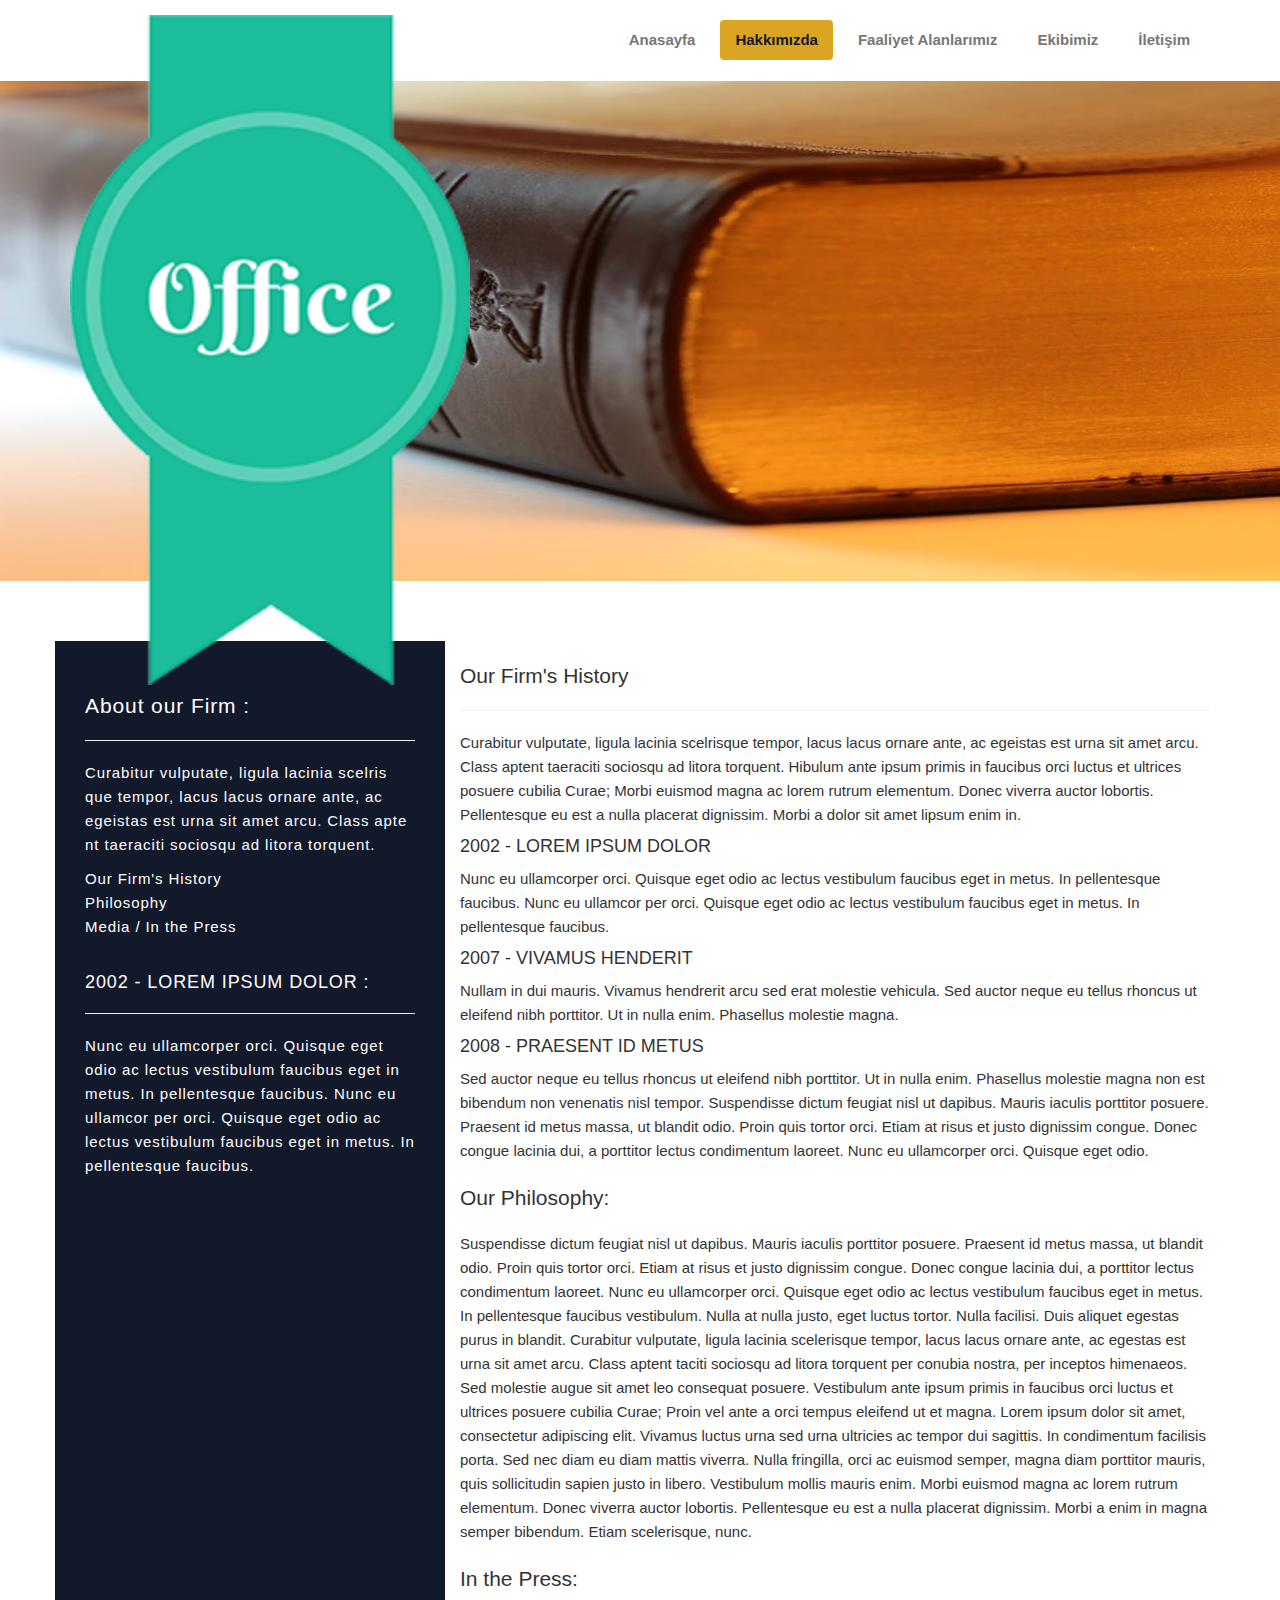
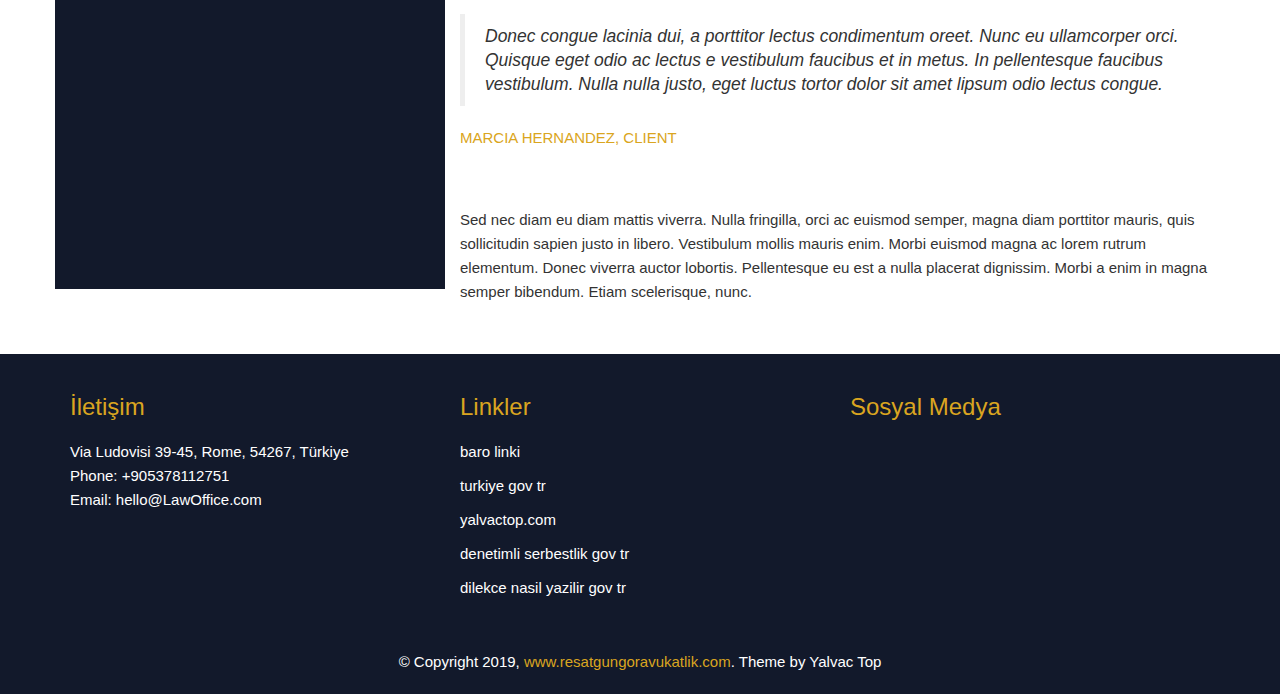
==== about.html @ 6b411747 "footer update" ====
<!doctype html>
<html lang="en">
    <head>
        <meta charset="utf-8">
        <title>Gungor Avukatlik</title>
        <meta name="viewport" content="width=device-width, initial-scale=1.0">
        <meta name="description" content="">
        <meta name="author" content="">

        <!-- CSS -->
        <link rel="stylesheet" href="http://fonts.googleapis.com/css?family=Open+Sans:400,300">
        <link href='http://fonts.googleapis.com/css?family=PT+Sans' rel='stylesheet' type='text/css'>
        <link href="http://fonts.googleapis.com/css?family=Raleway" rel="stylesheet" type="text/css">
        <link rel="stylesheet" href="assets/bootstrap/css/bootstrap.css">
        <link rel="stylesheet" href="assets/css/font-awesome.min.css">
        <link rel="stylesheet" href="assets/css/style.css">
        <link rel="stylesheet" href="assets/css/animate.min.css">
        <link rel="stylesheet" type="text/css" media="all" href="assets/css/style-projects.css">
        

        <!-- Favicon and touch icons -->
        <link rel="shortcut icon" href="assets/ico/favicon.ico">
        <link rel="apple-touch-icon-precomposed" sizes="144x144" href="assets/ico/apple-touch-icon-144-precomposed.png">
        <link rel="apple-touch-icon-precomposed" sizes="114x114" href="assets/ico/apple-touch-icon-114-precomposed.png">
        <link rel="apple-touch-icon-precomposed" sizes="72x72" href="assets/ico/apple-touch-icon-72-precomposed.png">
        <link rel="apple-touch-icon-precomposed" href="assets/ico/apple-touch-icon-57-precomposed.png">
    </head>


    <body>

    <!-- Header -->
        
    <nav id="navbar-section" class="navbar navbar-default navbar-static-top navbar-sticky" role="navigation">
        <div class="container">
        
            <div class="navbar-header">
                <button type="button" class="navbar-toggle" data-toggle="collapse" data-target=".navbar-responsive-collapse">
                    <span class="sr-only">Toggle navigation</span>
                    <span class="icon-bar"></span>
                    <span class="icon-bar"></span>
                    <span class="icon-bar"></span>
                </button>
                <a class="navbar-brand wow fadeInDownBig" href="index.html"><img src="assets/img/slider/Office.png" width="400" alt="Office"></a>      
            </div>
        
            <div id="navbar-spy" class="collapse navbar-collapse navbar-responsive-collapse">
                <ul class="nav navbar-nav pull-right">
                    <li>
                        <a href="index.html">Anasayfa</a>
                    </li>
                    <li class="active">
                        <a href="about.html">Hakkımızda</a>
                    </li>
                    <li>
                        <a href="blog.html">Faaliyet Alanlarımız</a>
                    </li>
                    <li>
                        <a href="team.html">Ekibimiz</a>
                    </li>
                    <li>
                        <a href="contact.html"><span>İletişim</span></a>
                    </li>
                </ul>         
            </div>
        </div>
    </nav>


    <!--End Header -->
    <!-- Main Container -->

    <div class="row container-kamn">
        <img src="assets/img/slider/slide1.jpg" class="blog-post" alt="Feature-img" align="right" height="500" width="100%"> 
    </div>

    <div id="banners"></div>
    <div class="container">   
        <div class="row">
            <div class="side-left col-sm-4 col-md-4">

                <h3 class="lead">  About our Firm : </h3><hr>

                <p>Curabitur vulputate, ligula lacinia scelris que tempor, lacus lacus ornare ante, ac egeistas est urna sit amet arcu. Class apte nt taeraciti sociosqu ad litora torquent.</p>
                <a href="#anchor1"> Our Firm's History</a><br>
                <a href="#anchor2"> Philosophy</a><br>
                <a href="#anchor3">Media / In the Press</a><br>
                <br>
                <h4>2002 - LOREM IPSUM DOLOR :</h4><hr>
                Nunc eu ullamcorper orci. Quisque eget odio ac lectus vestibulum faucibus eget in metus. In pellentesque faucibus. Nunc eu ullamcor per orci. Quisque eget odio ac lectus vestibulum faucibus eget in metus. In pellentesque faucibus.
            </div>
            <div class="col-sm-8 col-md-8">
                <h3 class="lead"id="anchor1"> Our Firm's History </h3><hr>
                <p>
                    Curabitur vulputate, ligula lacinia scelrisque tempor, lacus lacus ornare ante, ac egeistas est urna sit amet arcu. Class aptent taeraciti sociosqu ad litora torquent. Hibulum ante ipsum primis in faucibus orci luctus et ultrices posuere cubilia Curae; Morbi euismod magna ac lorem rutrum elementum. Donec viverra auctor lobortis. Pellentesque eu est a nulla placerat dignissim. Morbi a dolor sit amet lipsum enim in.
                </p>

                <h4>2002 - LOREM IPSUM DOLOR</h4>
                <p>Nunc eu ullamcorper orci. Quisque eget odio ac lectus vestibulum faucibus eget in metus. In pellentesque faucibus. Nunc eu ullamcor per orci. Quisque eget odio ac lectus vestibulum faucibus eget in metus. In pellentesque faucibus.</p>

                <h4>2007 - VIVAMUS HENDERIT</h4>
                <p>Nullam in dui mauris. Vivamus hendrerit arcu sed erat molestie vehicula. Sed auctor neque eu tellus rhoncus ut eleifend nibh porttitor. Ut in nulla enim. Phasellus molestie magna.</p>

                <h4>2008 - PRAESENT ID METUS</h4>
                <p>
                    Sed auctor neque eu tellus rhoncus ut eleifend nibh porttitor. Ut in nulla enim. Phasellus molestie magna non est bibendum non venenatis nisl tempor. Suspendisse dictum feugiat nisl ut dapibus. Mauris iaculis porttitor posuere. Praesent id metus massa, ut blandit odio. Proin quis tortor orci. Etiam at risus et justo dignissim congue. Donec congue lacinia dui, a porttitor lectus condimentum laoreet. Nunc eu ullamcorper orci. Quisque eget odio.
                </p>
                <h3 class="lead"id="anchor2">Our Philosophy:</h3>
                <p>
                    Suspendisse dictum feugiat nisl ut dapibus. Mauris iaculis porttitor posuere. Praesent id metus massa, ut blandit odio. Proin quis tortor orci. Etiam at risus et justo dignissim congue. Donec congue lacinia dui, a porttitor lectus condimentum laoreet. Nunc eu ullamcorper orci. Quisque eget odio ac lectus vestibulum faucibus eget in metus. In pellentesque faucibus vestibulum. Nulla at nulla justo, eget luctus tortor. Nulla facilisi. Duis aliquet egestas purus in blandit.
                    Curabitur vulputate, ligula lacinia scelerisque tempor, lacus lacus ornare ante, ac egestas est urna sit amet arcu. Class aptent taciti sociosqu ad litora torquent per conubia nostra, per inceptos himenaeos. Sed molestie augue sit amet leo consequat posuere. Vestibulum ante ipsum primis in faucibus orci luctus et ultrices posuere cubilia Curae; Proin vel ante a orci tempus eleifend ut et magna. Lorem ipsum dolor sit amet, consectetur adipiscing elit. Vivamus luctus urna sed urna ultricies ac tempor dui sagittis. In condimentum facilisis porta.
                    Sed nec diam eu diam mattis viverra. Nulla fringilla, orci ac euismod semper, magna diam porttitor mauris, quis sollicitudin sapien justo in libero. Vestibulum mollis mauris enim. Morbi euismod magna ac lorem rutrum elementum. Donec viverra auctor lobortis. Pellentesque eu est a nulla placerat dignissim. Morbi a enim in magna semper bibendum. Etiam scelerisque, nunc. <br>
                </p>

                <h3 class="lead"id="anchor3">In the Press:</h3>
                <blockquote>
                    <em>Donec congue lacinia dui, a porttitor lectus condimentum oreet. Nunc eu ullamcorper orci. Quisque eget odio ac lectus e vestibulum faucibus et in metus. In pellentesque faucibus vestibulum. Nulla nulla justo, eget luctus tortor dolor sit amet lipsum odio lectus congue.</em>
                </blockquote>
                <p class="block-author"> MARCIA HERNANDEZ, CLIENT</p>
                <br><br>
                <p>Sed nec diam eu diam mattis viverra. Nulla fringilla, orci ac euismod semper, magna diam porttitor mauris, quis sollicitudin sapien justo in libero. Vestibulum mollis mauris enim. Morbi euismod magna ac lorem rutrum elementum. Donec viverra auctor lobortis. Pellentesque eu est a nulla placerat dignissim. Morbi a enim in magna semper bibendum. Etiam scelerisque, nunc.</p></p>
            </div>  
        </div>    
    </div>  

    <!--End Main Container -->

    <!-- Footer -->
    <footer> 
        <div class="container">
            <div class="row">
                <div class="col-md-4">
                    <h3><i class="fa fa-map-marker"></i> İletişim</h3>
                    <p class="footer-contact">
                        Via Ludovisi 39-45, Rome, 54267, Türkiye<br>
                        Phone: +905378112751<br>
                        Email: hello@LawOffice.com<br>
                    </p>
                </div>
                <div class="col-md-4">
                    <h3><i class="fa fa-external-link"></i> Linkler</h3>
                    <p> <a href="#"> baro linki</a></p>
                    <p> <a href="#"> turkiye gov tr</a></p>
                    <p> <a href="#"> yalvactop.com</a></p>
                    <p> <a href="#"> denetimli serbestlik gov tr</a></p>
                    <p> <a href="#"> dilekce nasil yazilir gov tr</a></p> 
                </div>
              <div class="col-md-4">
                <h3><i class="fa fa-heart"></i> Sosyal Medya</h3>
                <div id="social-icons">
                      <a href="https://www.linkedin.com/in/tayfun-re%C5%9Fat-g%C3%BCng%C3%B6r-1a8284102/" class="btn-group linkedin">
                        <i class="fa fa-linkedin-square"></i>
                    </a>
                </div>
              </div>    
        </div>
      </div>
    </footer>

    
    <div class="copyright text center">
        <p>&copy; Copyright 2019, <a href="#" style="color: #DAA520">www.resatgungoravukatlik.com</a>. Theme by Yalvac Top</p>
    </div>


    
    <script type="text/javascript" src="js/jquery-1.10.2.min.js"></script>
    <script src="assets/bootstrap/js/bootstrap.min.js"></script>
    <script src="js/wow.min.js"></script>
    <script>
      new WOW().init();
    </script>
     <script type="text/javascript">$(function() {
  $('a[href*=#]:not([href=#])').click(function() {
    if (location.pathname.replace(/^\//,'') == this.pathname.replace(/^\//,'') && location.hostname == this.hostname) {
      var target = $(this.hash);
      target = target.length ? target : $('[name=' + this.hash.slice(1) +']');
      if (target.length) {
        $('html,body').animate({
          scrollTop: target.offset().top
        }, 1000);
        return false;
      }
    }
  });
});</script>

  </body>
</html>
---- assets/css/style.css ----
/*
Theme Name:Office
Theme URI:http://ThemeWagon.com/
Author:ThemeWagon
Author URI:http://ThemeWagon.com/
Description:Creative is a single page html template based on bootstrap 3
Version:1.0.0
License:GNU General Public License v2 or later
License URI:http://www.gnu.org/licenses/gpl-2.0.html
*/

 /*
* ==========================================================================
* Global
* ==========================================================================
*/
.border { border-width: 5px; border-color: #DAA520; border-style: solid; }

.btn-primary{
  margin-left: 20px;
}
.blog-title{
  color: black;
  font-family: "Lato";
  font-variant: small-caps;
}

 .main-content{
    margin-top: 20px;
    padding-bottom: 50px;
    text-align: left;
}

.section-global-wrapper {
  position: relative;
}
.section-global-wrapper:before,
.section-global-wrapper:after {
  content: " ";
  display: table;
}
.section-global-wrapper:after {
  clear: both;
}
.container-fluid-kamn {
  margin-right: auto;
  margin-left: auto;
  padding-left: 15px;
  padding-right: 15px;
}
.container-kamn {
  margin-right: auto;
  margin-left: auto;
}


@media (min-width: 1068px) and (max-width: 1400px) { 
 .post-sidebar{
    margin-top: 15px;
    border:1px solid #DDD;
    padding: 5px;
  }
 
}
@media (min-width: 750px) and (max-width: 1060px) { 
 .post-sidebar{
    width:204px;
    margin-top: 15px;
    border:1px solid #DDD;
    padding: 5px;
    float: right;

 }
}
.tales {
  width: 100%;
}
.blog-post{
 margin-bottom: 30px;   
}
.blog-image{
    margin-bottom: 20px;
}
.carousel-inner{
  width:100%;
  max-height: 500px !important;
}
.post-sidebar{
    margin-top: 15px;
    border:1px solid #DDD;
    padding: 5px;
  

 }
.form-group{
    
    padding:20px;
}
ul li{
    list-style: none;
}
h3.col-xs-12{
    margin-top: -20px;

}
.content-space{
    margin-top: 40px;
}
.center{
    text-align: center;
}
.block-author{
    color: #DAA520;
}

.btn-info{
float: right;
}


.icon-space{
    display: inline-block;
    padding:10px;
}
.current span{
    color:#55CBD2;

}


.title-text{
  font-family: 'Raleway', sans-serif;  
  letter-spacing: .2px;
  font-size: 40px;
}
.img-pad{
    padding-right: 23px;
}
.main-content{
    margin-top: 80px;
}



.white-text{
    font-style: italic;
    color: white;
}

body {
    font-size: 15px;
    line-height: 24px;
    background: white;
   
}

a {
    color: #fff;
    text-decoration: none;
    -o-transition: all .3s;
    -moz-transition: all .3s;
    -webkit-transition: all .3s;
    -ms-transition: all .3s;
}

a:hover { color: #DAA520; text-decoration: none; }

strong { font-weight: bold; }

address {
    margin-top: 28px;
    }


@media (min-width: 50px) and (max-width: 988px) { 
 
 address {
    margin-top: 28px;
    margin-left: 21px;
    }
 
}
@media (min-width: 988px) and (max-width: 1200px) { 
 
 address {
    margin-top: 28px;
    margin-left: -58px;
    }
 
}
/*
* ==========================================================================
* Nav Pills
* ==========================================================================
*/
.nav-pills > li.selected > a,
.nav-pills > li.selected > a:hover,
.nav-pills > li.selected > a:focus {
  color: #ffffff;
  background-color: #1bbd9b;
}
/*
* ==========================================================================
* Pills Centered
* ==========================================================================
*/
.nav-pills-centered > .nav-pills {
  text-align: center;
}
.nav-pills-centered > .nav-pills > li {
  float: none;
  display: inline;
}
.nav-pills-centered > .nav-pills > li > a,
.nav-pills-centered > .nav-pills > li > span {
  display: inline-block;
  padding: 5px 14px;
}
.nav-pills-centered > .nav-pills > li > a.active,
.nav-pills-centered > .nav-pills > li > span.active,
.nav-pills-centered > .nav-pills > li > a.selected,
.nav-pills-centered > .nav-pills > li > span.selected {
  color: #ffffff;
  background-color: #1bbd9b;
}
/*
* ==========================================================================
* Navbar
* ==========================================================================
*/
.active{
  background: white !important;
  color: white;
}
.navbar {
  font-weight: bold;
  padding-top: 15px;
  padding-bottom: 15px;
  margin-bottom: 0;
}
/*
* ==========================================================================
* Navbar Nav Links
* ==========================================================================
*/
.navbar-nav > li > a {
  padding: 10px 15px;
  margin: 5px 5px;
  border-radius: 4px;
}
/*
* ==========================================================================
* Brand / Project Name
* ==========================================================================
*/
.navbar-brand {  
  z-index: 9999px;
  font-family: 'Lato', Arial, Helvetica, sans-serif;
  font-size: 28px;
  font-weight: 700;
  letter-spacing: 2px;
  padding-top: 0px;
}
.side-left{
  background: #12192b;
  box-shadow: 3px grey;
  color: white;
  padding: 30px;
  letter-spacing: .9px;
}
@media (min-width: 800px){ 
 
    .side-left{
  height: 1248px;
}
 }

.banner-text{
    font-family: 'Raleway', sans-serif;
    color:white;
    font-size: 50px;

    }

#banners{
    
    margin-top: 30px;
    margin-bottom: 10px;
}
#banner-home{
    background-image:url('../img/slider/1.jpg');
    height:350px;
    margin-bottom: 30px;
    padding-top: 120px;
}

@media (min-width: 100px) and (max-width: 800px) { 
 
    #banner-home{
    background-image:url('../img/slider/1.jpg');
    height:450px;
    margin-bottom: 30px;
    }
 }
#banner{
    margin-top:0px;
}


.header h1 {
    float: left;
    margin: 0;
    text-align: left;
}
.header a.brand {

    font-family: 'PT Sans', sans-serif;
    font-size: 40px;
    margin-top:5px;
    display: inline-block;
    width: 270px;
    height: 96px;
    padding: 30px 10px;
    /*background: url(../img/logo.png) 20px center no-repeat; */
}
@media (min-width: 50px) and (max-width: 768px) { 
        .header a.brand {
        width: 170px;
        margin-top:-41px;
        margin-top: -41px;
        position: absolute;
        font-size: 37px;
     } 
 }  

.paragraph-text{
    text-align: justify;
    letter-spacing:1px;
    font-size: 16px;
    font-family: 'Arial', sans-serif;
    line-height: 24px;
}
.left2{
    text-align: left;
    letter-spacing:.7px;
    font-size: 13px;
    color: #71d7c2;
}

.spacing{
    margin-bottom: 80px;
}

.sidebar-right{
    font-size: 13px;
    font-weight: bold;
    color:#84d7bd;
}

.featured-img{
    padding: 0px 15px 15px 0;

}
p.blog-text{   
    font-size: 16px;
    letter-spacing: .1px;
    font-family: 'Arial';
    text-align:justify;
    text-justify:inter-word;
    }

.btn-sm{
    margin-left: 21px;
}

.office-logo {
  width: 100px;
}

@media (max-width: 768px){ 
    .office-logo{
      height: 100px;
      width: 60px;
  }
}

/*
* ==========================================================================
* Feedback Section
* ==========================================================================
*/
.feedback-section {
  padding-bottom: 50px;
}
@media (max-width: 767px) {
  .feedback-section {
    padding-bottom: 40px;
  }
}
.feedback-section .feedback-form .btn-captcha-refresh {
  margin: 0 0 0 25px;
}
.feedback-section .address-section {
  text-align: center;
  padding-top: 50px;
}
@media (max-width: 767px) {
  .feedback-section .address-section {
    padding-top: 40px;
  }
}
.feedback-section .address-section .address-icon {
  color: #1bbd9b;
  font-size: 48px;
  line-height: 48px;
  margin-bottom: 30px;
}
.feedback-section .address-section .address-title {
  margin-bottom: 15px;
}
.feedback-section .address-section .address-desc {
  margin-bottom: 30px;
}

/*
* ==========================================================================
* Services Section
* ==========================================================================
*/
.services-section {
  text-align: center;
  padding-top: 50px;
  padding-bottom: 50px;
}
.services-section .services-header {
  margin-bottom: 50px;
  font-size: 25px;
}
.services-section .services-header .services-header-title {
  margin-bottom: 15px;
}
.services-section .services-row-tail {
  margin-top: 50px;
}
.services-section .services-icon {
  color: #1bbd9b;
  margin-bottom: 30px;
}
.services-section .services-title {
  margin-bottom: 15px;
}
.services-section .services-desc {
  margin-bottom: 30px;
}
@media (max-width: 767px) {
  .services-section {
    padding-top: 40px;
    padding-bottom: 40px;
  }
  .services-section .services-group {
    margin-bottom: 50px;
  }
  .services-section .services-row-tail {
    margin-top: 0;
  }
}
.services-icon .fa:hover{
    padding: 0 10px 0 10px;
    color: white;
    background: #1BBD9B;
    border-radius: 3px; 
    transition:.4s;  
}
.services-group{
  padding: 10px;
  background:#061F20;
  color: white;
}
.service-icon{
  color: white;
}


/* ----- Footer ----- */
.footer-widget{
    color:white;
    margin-top: 55px;
}


footer .widget h4 {
    margin-top: 20px;
    font-family: 'Droid Sans', Helvetica, Arial, sans-serif;
    font-size: 14px;
    text-transform: uppercase;
    text-shadow: 0 1px 0 rgba(255,255,255,.7);
}

footer .widget p {
    line-height: 24px;
}

footer .widget i {
    padding-right: 7px;
}
footer{
   margin-top:40px;
   padding: 20px; 
   background: #12192B;
}

footer h3 {
    color: #DAA520;
    margin-bottom: 20px;
}

.footer-contact{
    color: white;
}


/*Social Buttons */
#social-icons{
  font-size: 22px;
}

#social-icons .btn-group {
    color: #fff;
    margin-right: 15px;
}
#social-icons .btn-group:hover {
    color: #DAA520;
}

.copyright {
    color: #fff;
    padding: 20px 0px 10px 0px;
    background-color: #12192B;
}

/*
* ==========================================================================
* Custom Sidebar Widgets
* ==========================================================================
*/



#custom-search-input {
        margin:0;
        margin-top: 10px;
        padding: 0;
    }
 
    #custom-search-input .search-query {
        padding-right: 3px;
        padding-right: 4px \9;
        padding-left: 3px;
        padding-left: 4px \9;
        /* IE7-8 doesn't have border-radius, so don't indent the padding */
 
        margin-bottom: 0;
        -webkit-border-radius: 3px;
        -moz-border-radius: 3px;
        border-radius: 3px;
    }
 
    #custom-search-input button {
        border: 0;
        background: none;
        /** belows styles are working good */
        padding: 2px 5px;
        margin-top: 2px;
        position: relative;
        left: -28px;
        /* IE7-8 doesn't have border-radius, so don't indent the padding */
        margin-bottom: 0;
        -webkit-border-radius: 3px;
        -moz-border-radius: 3px;
        border-radius: 3px;
        color:#D9230F;
    }
 
    .search-query:focus + button {
        z-index: 3;   
    }

   
    /*
* ==========================================================================
* Image Card
* ==========================================================================
*/
    .panel{
        margin-top: 30px;
    }
    .lib-panel img {
    width: 100%;
    background-color: transparent;
}

.lib-panel .row,
.lib-panel .col-md-6 {
    padding: 0;
    background-color: #FFFFFF;
}


.lib-panel .lib-row {
    padding: 0 20px 0 20px;
}

.lib-panel .lib-row.lib-header {
    background-color: #FCFFCF;
    font-size: 25px;
    padding: 15px 20px 0 20px;
}

.lib-panel .lib-row.lib-header .lib-header-seperator {
    height: 2px;
    width: 26px;
    background-color: #d9d9d9;
    margin: 7px 0 7px 0;
}

.lib-panel .lib-row.lib-desc {
    position: relative;
    height: 100%;
    display: block;
    font-size: 13px;
}
.lib-panel .lib-row.lib-desc a{
    position: absolute;
    width: 100%;
    bottom: 10px;
    left: 20px;
}

.row-margin-bottom {
    margin-bottom: 20px;
}

.box-shadow {
    -webkit-box-shadow: 0 0 10px 0 rgba(0,0,0,.10);
    box-shadow: 0 0 10px 0 rgba(0,0,0,.10);
}

.no-padding {
    padding: 0;
}
.lib-header{
    font-family: 'lato' ;
    font-style: normal;
}

/*
* ==========================================================================
* Blockquote
* ==========================================================================
*/

.glyphicon-lg{font-size:3em}
.blockquote-box{border-right:5px solid #E6E6E6;margin-bottom:25px}
.blockquote-box .square{width:100px;min-height:50px;margin-right:22px;text-align:center!important;background-color:#E6E6E6;padding:20px 0}
.blockquote-box.blockquote-primary{border-color:#DAA520}
.blockquote-box.blockquote-primary .square{background-color:#fff;color:#DAA520}
.blockquote-box.blockquote-success{border-color:#DAA520}
.blockquote-box.blockquote-success .square{background-color:#fff;color:#DAA520}
.blockquote-box.blockquote-info{border-color:#DAA520}
.blockquote-box.blockquote-info .square{background-color:#fff;color:#DAA520}
.blockquote-box.blockquote-warning{border-color:#DAA520}
.blockquote-box.blockquote-warning .square{background-color:#fff;color:#DAA520}
.blockquote-box.blockquote-danger{border-color:#DAA520}
.blockquote-box.blockquote-danger .square{background-color:#fff;color:#DAA520}

/*
* ==========================================================================
* Portfolio
* ==========================================================================
*/
.panel-image {
    position: relative;   
}
.panel-image img.panel-image-preview {
    width: 100%;
    border-radius: 4px 4px 0px 0px;
}

.panel-image label {
    display: block;
    position: absolute;
    top: 0px;
    left: 0px;
    height: 100%;
    width: 100%;
}

.panel-heading ~ .panel-image img.panel-image-preview {
    border-radius: 0px;
}

.panel-body {
   overflow: hidden;
}

.panel-image ~ input[type=checkbox] {
    position:absolute;
    top:- 30px;
    z-index: -1;   
}

.panel-image ~ input[type=checkbox] ~ .panel-body {
    height: 0px;
    padding: 0px;
}

.panel-image ~ input[type=checkbox]:checked ~ .panel-body {
    height: auto;
    padding: 15px;
}

.panel-image ~ .panel-footer a {
    padding: 0px 10px;
    font-size: 1.3em;
    color: rgb(100, 100, 100);
}
/*
* ==========================================================================
* Optional Carousel
* ==========================================================================
*/
.carousel-caption .carousel-title {
  color: #ffffff;
}
@media (min-width: 768px) and (max-width: 1199px) {
  .carousel-caption {
    font-size: 12px;
    padding-bottom: 0px;
    bottom: 2px;
  }
  .carousel-caption .carousel-title {
    font-size: 18px;
  }
}
@media (max-width: 767px) {
  .carousel-caption {
    font-size: 11px;
    padding-bottom: 0;
    bottom: 0;
  }
  .carousel-caption .carousel-title {
    font-size: 14px;
  }
}

.carousel-item {
  height: 65vh;
  min-height: 350px;
  background: no-repeat center center scroll;
  -webkit-background-size: cover;
  -moz-background-size: cover;
  -o-background-size: cover;
  background-size: cover;
}

.images {
  width:100%;
}
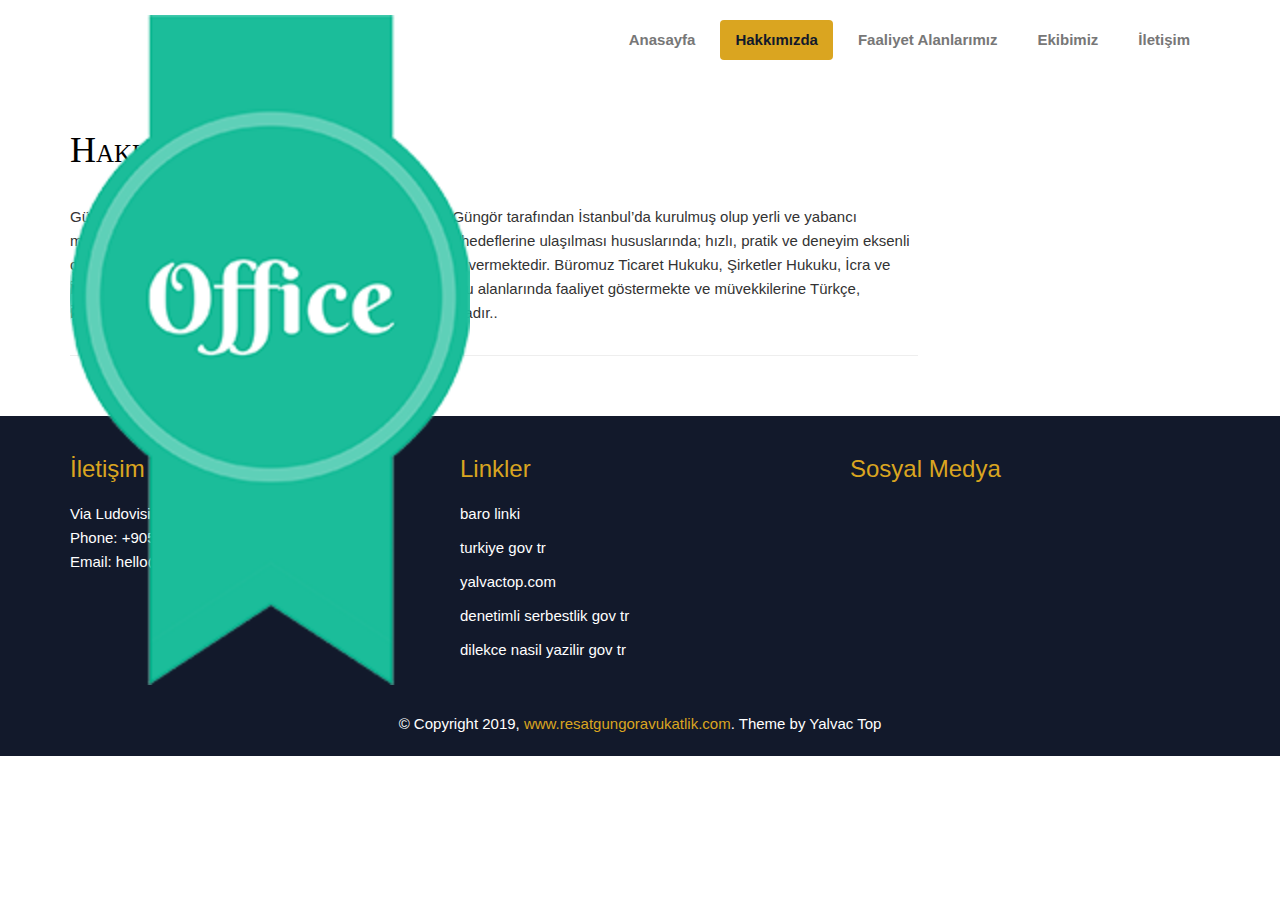
==== commit b80c254f: "index about update" ====
--- a/about.html
+++ b/about.html
@@ -68,7 +68,7 @@
 
 
     <!--End Header -->
-    <!-- Main Container -->
+    <!-- Main Container 
 
     <div class="row container-kamn">
         <img src="assets/img/slider/slide1.jpg" class="blog-post" alt="Feature-img" align="right" height="500" width="100%"> 
@@ -123,7 +123,28 @@
         </div>    
     </div>  
 
-    <!--End Main Container -->
+    End Main Container -->
+
+    <div id="banners"></div>
+        <div class="container">
+            <div class="row">
+                <div class="col-md-9"> 
+                    <div class="blog-post">
+                        <h1 class="blog-title">
+                            Hakkımızda
+                        </h1>
+                        <br>
+                        <p>
+Güngör Avukatlık&Danışmanlık Bürosu, Av. Tayfun Reşat Güngör tarafından İstanbul’da kurulmuş olup yerli ve yabancı müvekkillerine hukuki sorunlarının çözülmesi ve arzulanan hedeflerine ulaşılması hususlarında; hızlı, pratik ve deneyim eksenli çalışma anlayışıyla avukatlık ve hukuki danışmanlık hizmeti vermektedir.
+
+Büromuz Ticaret Hukuku, Şirketler Hukuku, İcra ve İflas Hukuku, Fikri ve Sınai Mülkiyet Hukuku ve Ceza hukuku alanlarında faaliyet göstermekte ve müvekkilerine Türkçe, İngilizce ve Fransızca dillerinde anılan hizmetleri sağlamaktadır..
+                        </p>
+                    </div>
+                    <hr>
+                </div>
+            </div>
+        </div>
+    </div>
 
     <!-- Footer -->
     <footer> 
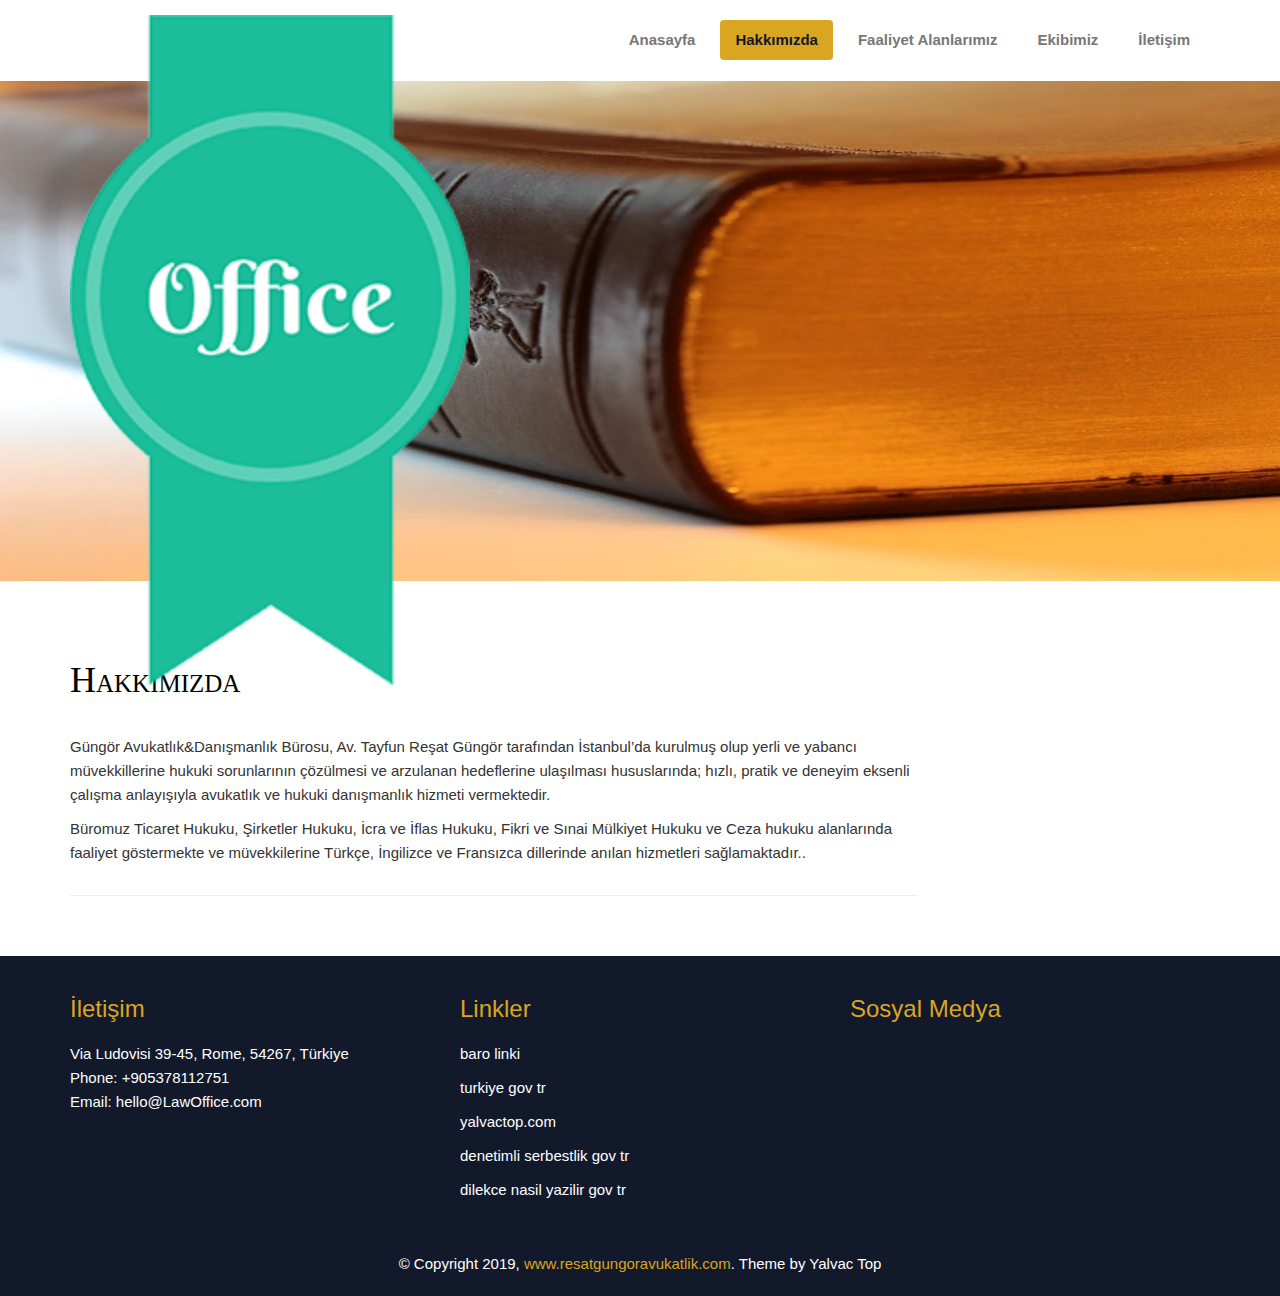
==== commit 9bb10655: "index about update" ====
--- a/about.html
+++ b/about.html
@@ -68,11 +68,13 @@
 
 
     <!--End Header -->
-    <!-- Main Container 
+    <!-- Main Container -->
 
     <div class="row container-kamn">
         <img src="assets/img/slider/slide1.jpg" class="blog-post" alt="Feature-img" align="right" height="500" width="100%"> 
     </div>
+
+    <!--
 
     <div id="banners"></div>
     <div class="container">   
@@ -137,6 +139,8 @@
                         <p>
 Güngör Avukatlık&Danışmanlık Bürosu, Av. Tayfun Reşat Güngör tarafından İstanbul’da kurulmuş olup yerli ve yabancı müvekkillerine hukuki sorunlarının çözülmesi ve arzulanan hedeflerine ulaşılması hususlarında; hızlı, pratik ve deneyim eksenli çalışma anlayışıyla avukatlık ve hukuki danışmanlık hizmeti vermektedir.
 
+                        </p>
+                        <p>
 Büromuz Ticaret Hukuku, Şirketler Hukuku, İcra ve İflas Hukuku, Fikri ve Sınai Mülkiyet Hukuku ve Ceza hukuku alanlarında faaliyet göstermekte ve müvekkilerine Türkçe, İngilizce ve Fransızca dillerinde anılan hizmetleri sağlamaktadır..
                         </p>
                     </div>
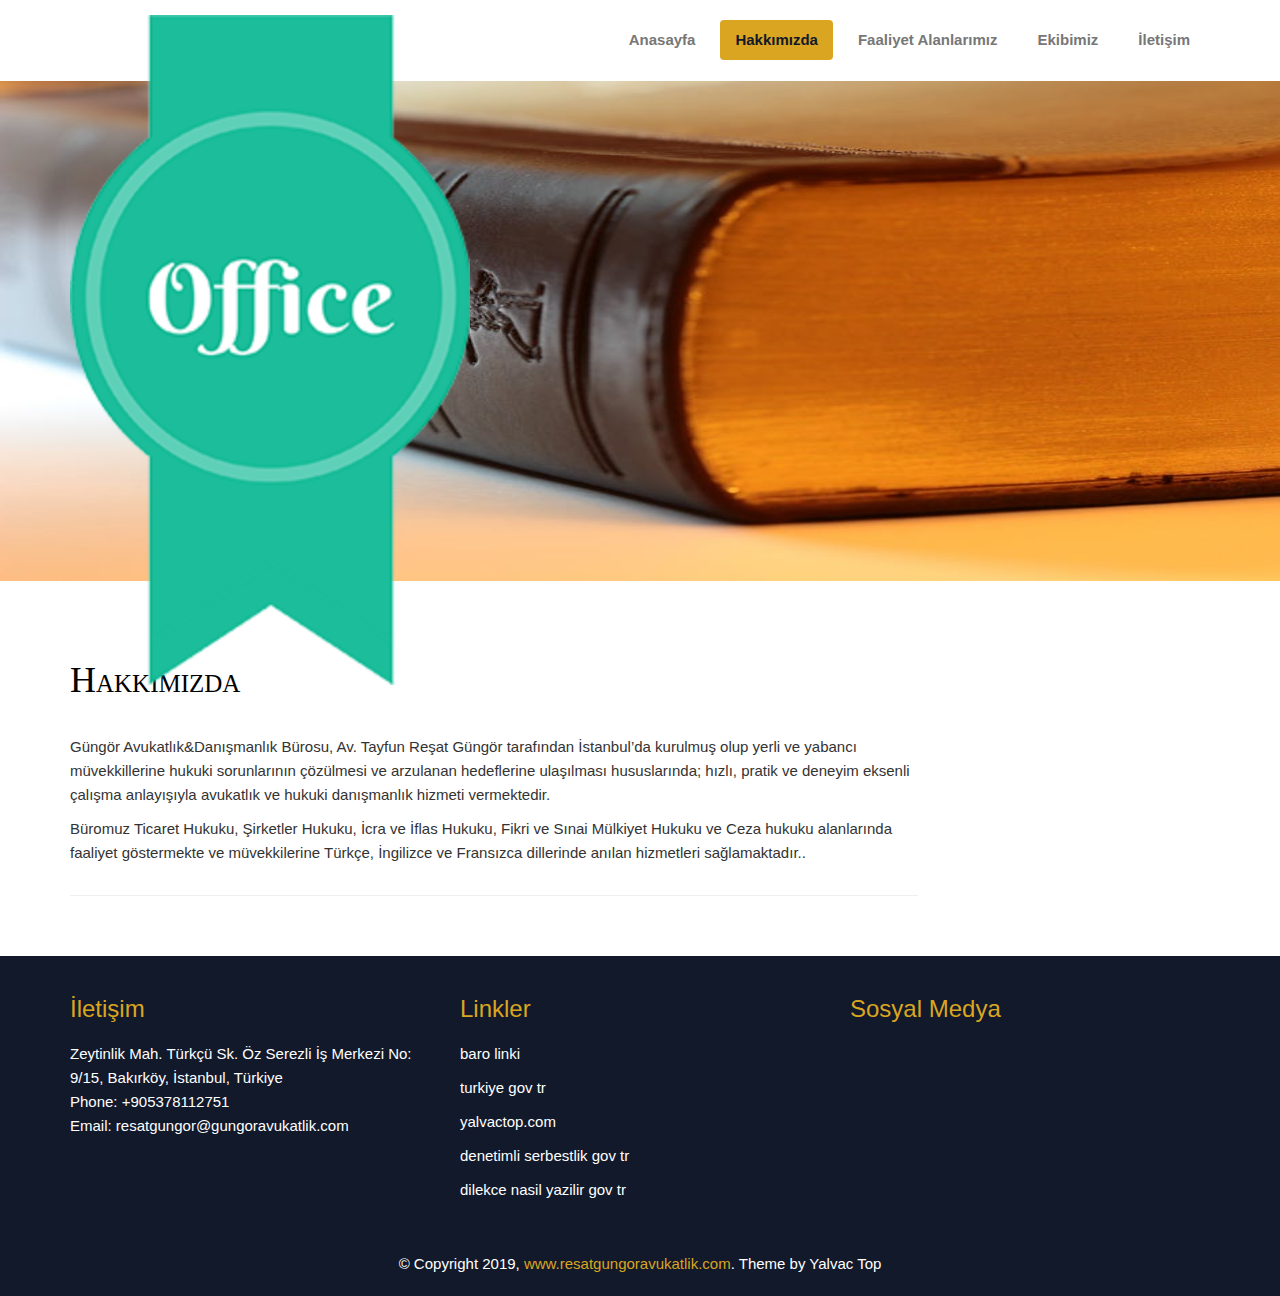
==== commit ab32cd79: "update footer" ====
--- a/about.html
+++ b/about.html
@@ -157,9 +157,9 @@
                 <div class="col-md-4">
                     <h3><i class="fa fa-map-marker"></i> İletişim</h3>
                     <p class="footer-contact">
-                        Via Ludovisi 39-45, Rome, 54267, Türkiye<br>
+                        Zeytinlik Mah. Türkçü Sk. Öz Serezli İş Merkezi No: 9/15, Bakırköy, İstanbul, Türkiye<br>
                         Phone: +905378112751<br>
-                        Email: hello@LawOffice.com<br>
+                        Email: resatgungor@gungoravukatlik.com<br>
                     </p>
                 </div>
                 <div class="col-md-4">
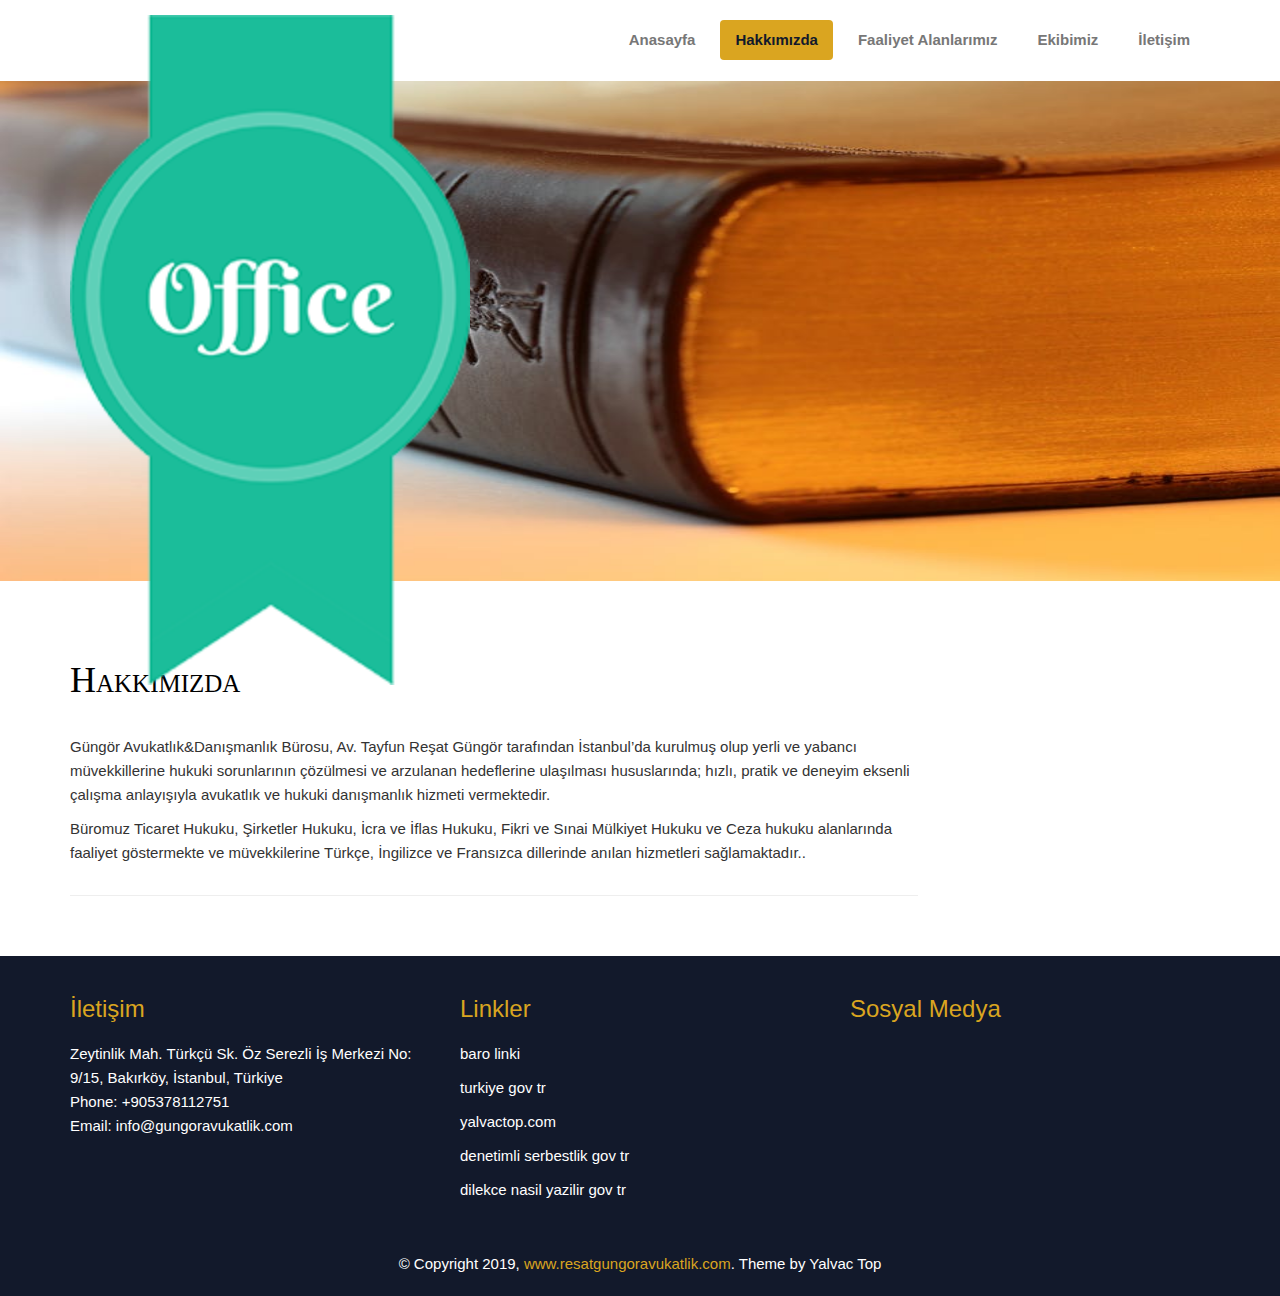
==== commit c87c475b: "update footer" ====
--- a/about.html
+++ b/about.html
@@ -159,7 +159,7 @@
                     <p class="footer-contact">
                         Zeytinlik Mah. Türkçü Sk. Öz Serezli İş Merkezi No: 9/15, Bakırköy, İstanbul, Türkiye<br>
                         Phone: +905378112751<br>
-                        Email: resatgungor@gungoravukatlik.com<br>
+                        Email: info@gungoravukatlik.com<br>
                     </p>
                 </div>
                 <div class="col-md-4">
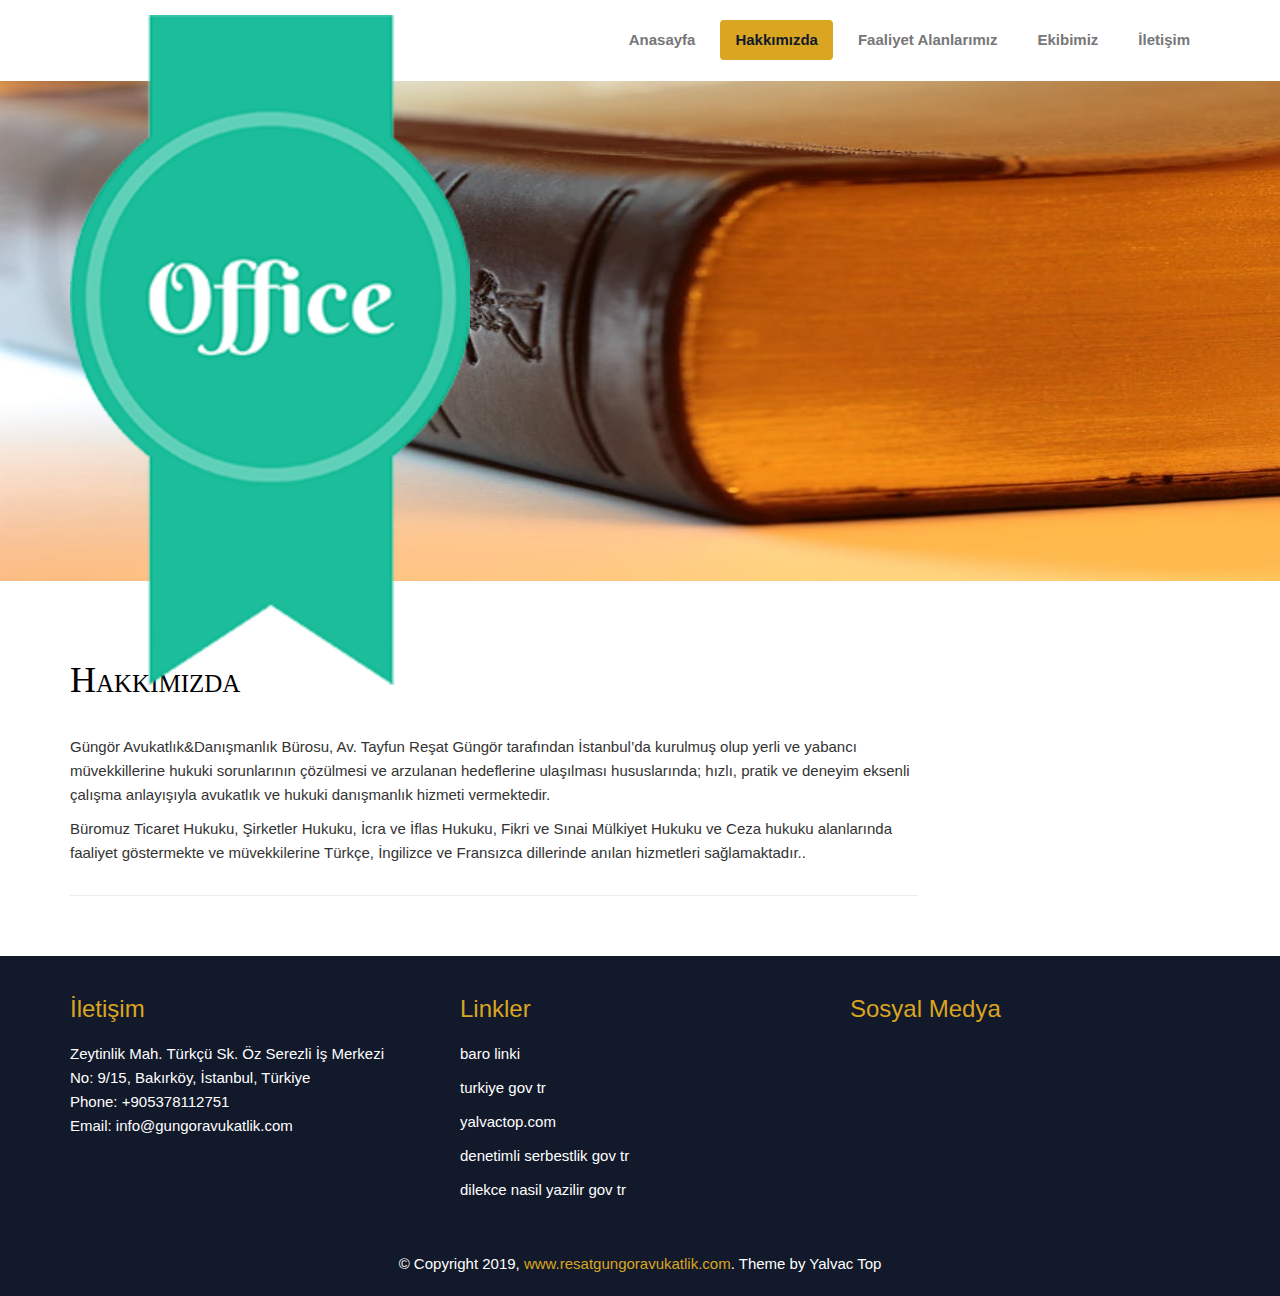
==== commit 1be1aaf9: "update footer" ====
--- a/about.html
+++ b/about.html
@@ -157,7 +157,8 @@
                 <div class="col-md-4">
                     <h3><i class="fa fa-map-marker"></i> İletişim</h3>
                     <p class="footer-contact">
-                        Zeytinlik Mah. Türkçü Sk. Öz Serezli İş Merkezi No: 9/15, Bakırköy, İstanbul, Türkiye<br>
+                        Zeytinlik Mah. Türkçü Sk. Öz Serezli İş Merkezi <br>
+                        No: 9/15, Bakırköy, İstanbul, Türkiye<br>
                         Phone: +905378112751<br>
                         Email: info@gungoravukatlik.com<br>
                     </p>
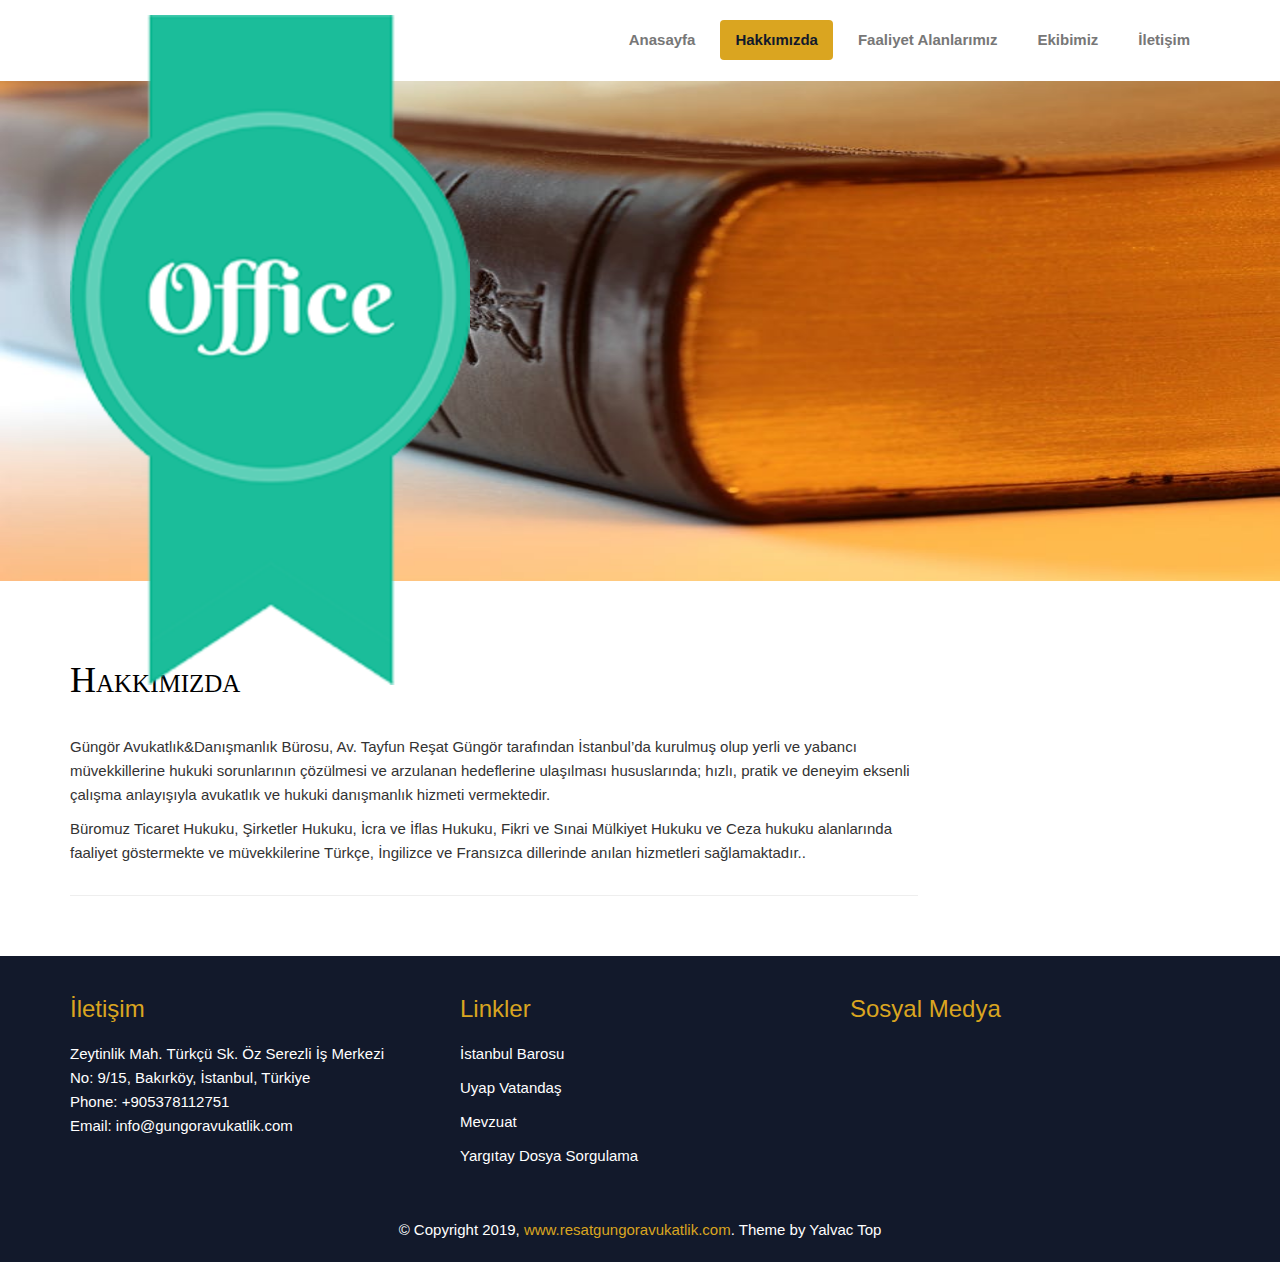
==== commit 2fffefc9: "update footer" ====
--- a/about.html
+++ b/about.html
@@ -165,11 +165,10 @@
                 </div>
                 <div class="col-md-4">
                     <h3><i class="fa fa-external-link"></i> Linkler</h3>
-                    <p> <a href="#"> baro linki</a></p>
-                    <p> <a href="#"> turkiye gov tr</a></p>
-                    <p> <a href="#"> yalvactop.com</a></p>
-                    <p> <a href="#"> denetimli serbestlik gov tr</a></p>
-                    <p> <a href="#"> dilekce nasil yazilir gov tr</a></p> 
+                    <p> <a href="https://www.istanbulbarosu.org.tr/"> İstanbul Barosu</a></p>
+                    <p> <a href="https://www.turkiye.gov.tr/uyap-portali-vatandas-girisi"> Uyap Vatandaş</a></p>
+                    <p> <a href="https://www.mevzuat.gov.tr/"> Mevzuat </a></p>
+                    <p> <a href="https://vatandasilam.yargitay.gov.tr/proxyYargitay/jsp/yargitay_jsp/yargitayDosyaSorguIlam.html"> Yargıtay Dosya Sorgulama</a></p>
                 </div>
               <div class="col-md-4">
                 <h3><i class="fa fa-heart"></i> Sosyal Medya</h3>
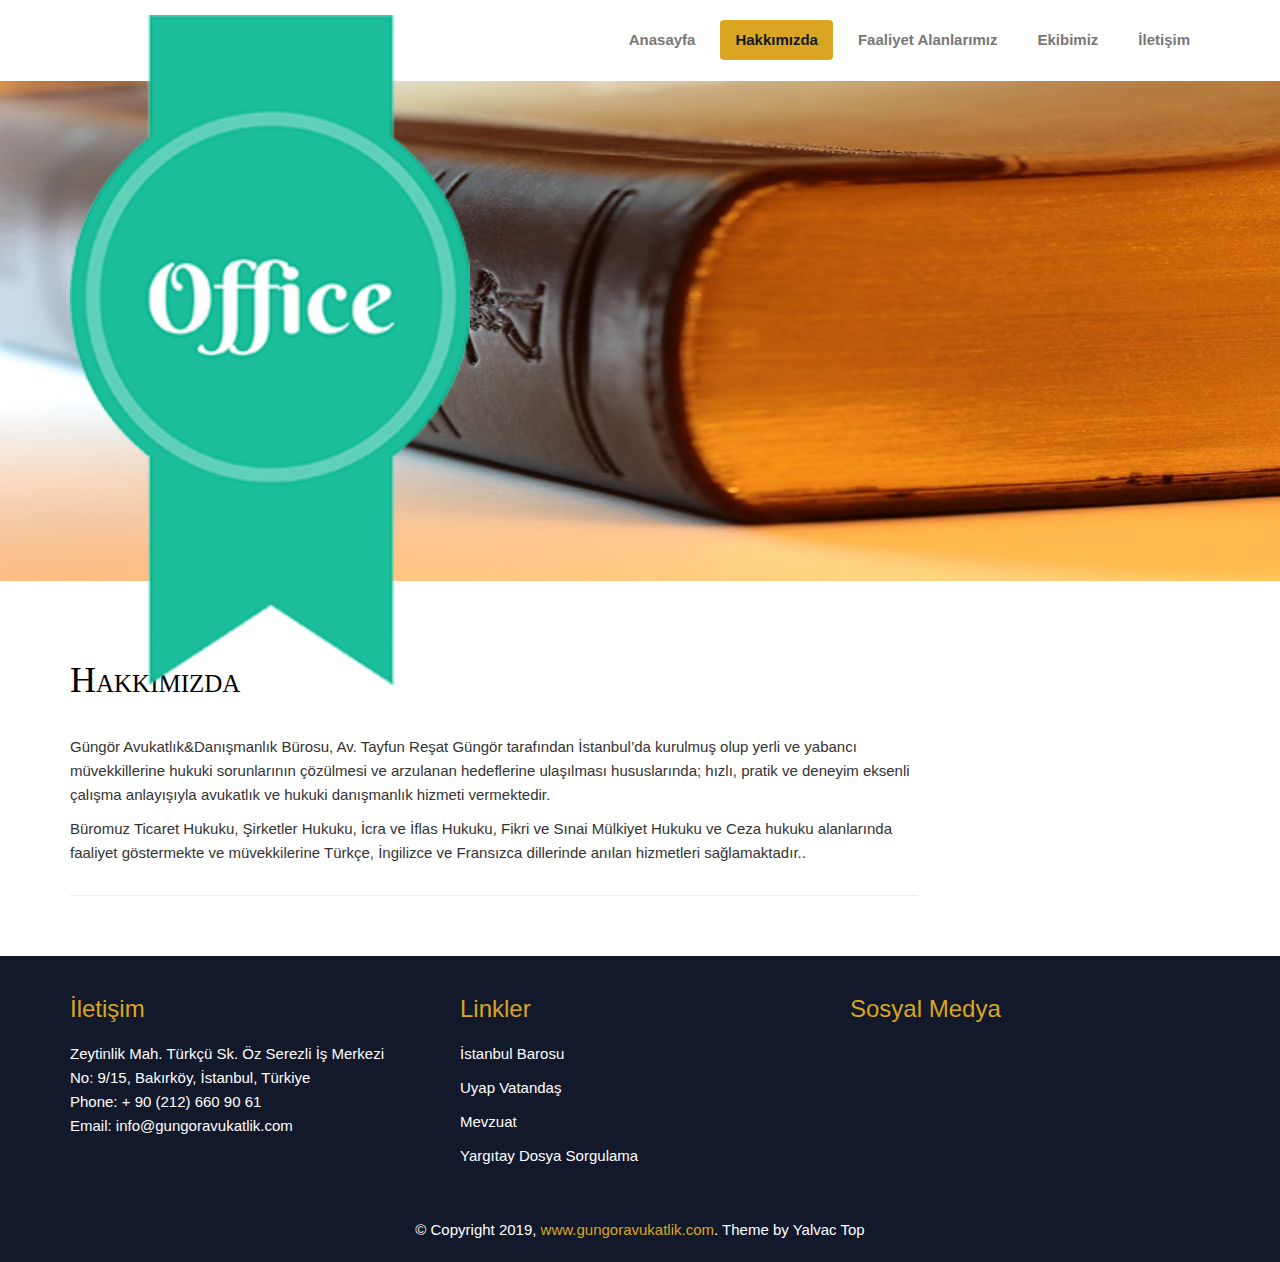
==== commit e54e9e3f: "update" ====
--- a/about.html
+++ b/about.html
@@ -159,7 +159,7 @@
                     <p class="footer-contact">
                         Zeytinlik Mah. Türkçü Sk. Öz Serezli İş Merkezi <br>
                         No: 9/15, Bakırköy, İstanbul, Türkiye<br>
-                        Phone: +905378112751<br>
+                        Phone: + 90 (212) 660 90 61<br>
                         Email: info@gungoravukatlik.com<br>
                     </p>
                 </div>
@@ -184,7 +184,7 @@
 
     
     <div class="copyright text center">
-        <p>&copy; Copyright 2019, <a href="#" style="color: #DAA520">www.resatgungoravukatlik.com</a>. Theme by Yalvac Top</p>
+        <p>&copy; Copyright 2019, <a href="#" style="color: #DAA520">www.gungoravukatlik.com</a>. Theme by Yalvac Top</p>
     </div>
 
 
